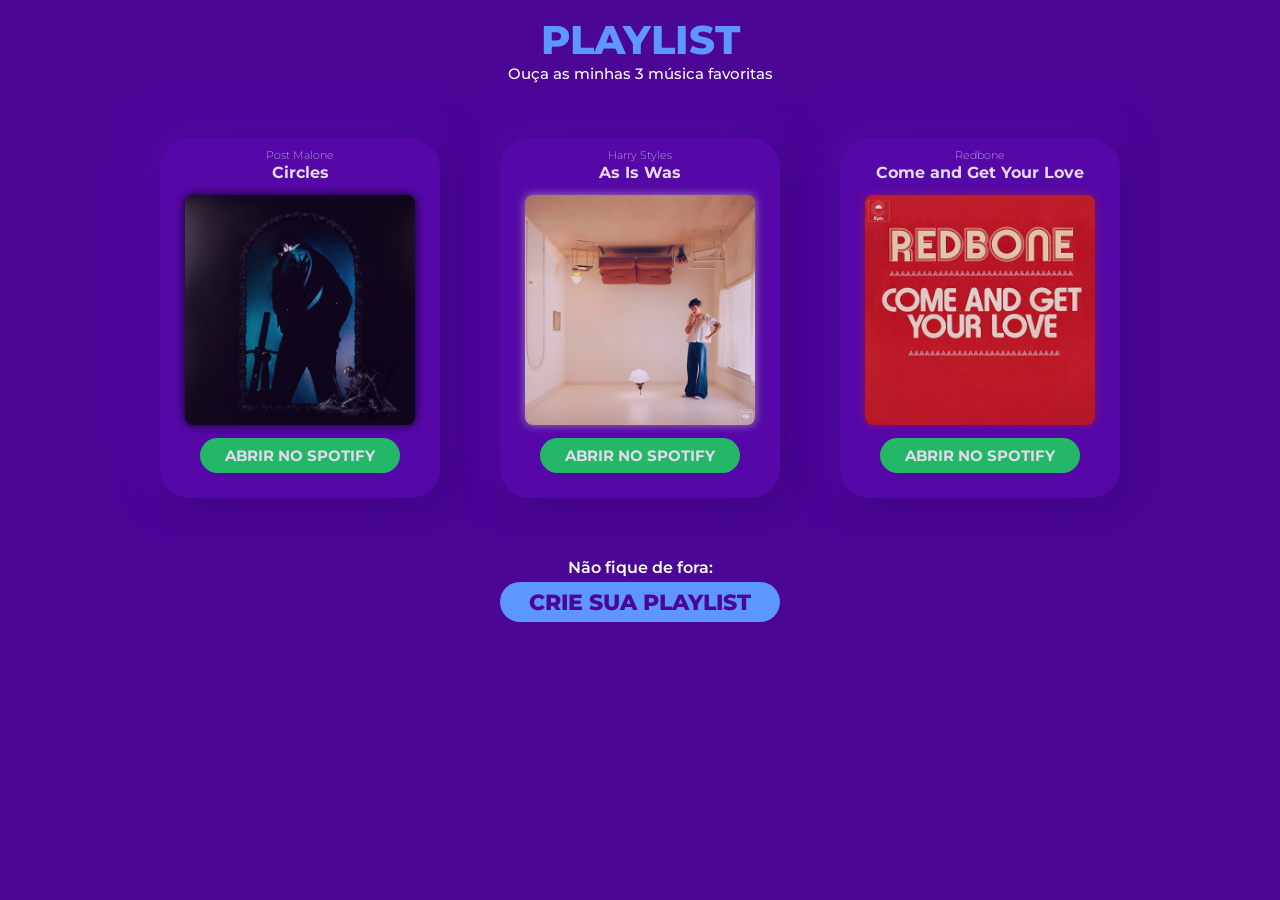
==== index.html @ d9ff331a "+" ====
<!DOCTYPE html>
<html lang="pt-br">
<head>
    <meta charset="UTF-8">
    <meta http-equiv="X-UA-Compatible" content="IE=edge">
    <meta name="viewport" content="width=device-width, initial-scale=1.0">
    <title>Minha playlist</title>
    <link rel="stylesheet" href="estilos/estilo.css">
    <link rel="stylesheet" href="estilos/mediaquery.css">
</head>
<body>
    <main>
        <div class="titulo">
            <h1>PLAYLIST</h1>
            <p>Ouça as minhas 3 música favoritas</p>
        </div>
        <div class="playlist">
            <div class="musica" id="musica1">
                <div class="artista">
                    <h1>Post Malone</h1>
                    <p>Circles</p>
                </div>
                <div class="imagem" id="imagem1"></div>
                <div class="spotify">
                    <a href="https://open.spotify.com/intl-pt/track/21jGcNKet2qwijlDFuPiPb?si=bab54063a14d4474">
                        <h1>ABRIR NO SPOTIFY</h1>
                    </a>
                </div>
            </div>
            <div class="musica" id="musica2">
                <div class="artista">
                    <h1>Harry Styles</h1>
                    <p>As Is Was</p>
                </div>
                <div class="imagem" id="imagem2"></div>
                <div class="spotify">
                    <a href="https://open.spotify.com/intl-pt/track/4LRPiXqCikLlN15c3yImP7?si=99c738ee887f43d8">
                        <h1>ABRIR NO SPOTIFY</h1>
                    </a>
                </div>
            </div>
            <div class="musica" id="musica3">
                <div class="artista">
                    <h1>Redbone</h1>
                    <p>Come and Get Your Love</p>
                </div>
                <div class="imagem" id="imagem3"></div>
                <div class="spotify">
                    <a href="https://open.spotify.com/intl-pt/track/7GVUmCP00eSsqc4tzj1sDD?si=c2003193c9e34f82">
                        <h1>ABRIR NO SPOTIFY</h1>
                    </a>
                </div>
            </div>
        </div>
        <div class="rodape">
            <h1>Não fique de fora:</h1>
            <div id="botao">
                <h1>CRIE SUA PLAYLIST</h1>
            </div>
        </div>
    </main>
</body>
</html>
---- estilos/estilo.css ----
@charset "UFT-8";
@import url('https://fonts.googleapis.com/css2?family=Montserrat:ital,wght@0,100;0,200;0,300;0,400;0,500;0,600;0,700;0,800;0,900;1,100;1,200;1,300;1,400;1,500;1,600;1,700;1,800;1,900&display=swap');

*{
    margin: 0;
    padding: 0;
    text-decoration: none;
    border: none;
    outline: none;
}

body {
    background-color: #4b0696;
}

.titulo{
    text-align: center;
    padding-bottom: 5px;
}

.titulo > h1 {
    font-family: 'Montserrat', sem serifa;
    font-size: 45px;
    font-weight: 800;
    color: rgb(93, 150, 255);
    margin: auto;
    padding-top: 15px;
}

.titulo > p{
    font-size: 15px;
    font-family: 'Montserrat', sem serifa;
    font-weight: 500;
    color: rgb(255, 255, 255);
    margin-bottom: 50px;
}

.playlist{
    display: flex;
    flex-direction: column; 
    justify-content: center; 
    align-items: center;
    flex-wrap: wrap;
    gap: 60px;
    padding-bottom: 20px;
}

.musica{
    width: 280px;
    height: 360px;
    border-radius: 30px;
    background: #5709aa;
    box-shadow:  7px 9px 40px #3a0474c2,
                 -7px -9px 40px #640ac4ab;
    display: flex;
    flex-direction: column;
    align-items: center;
    opacity: 85%;
    gap: 13px;
}

.musica:hover{
    scale: 1.15;
    opacity: 100%;
    transition: .5s;
    box-shadow:  1px 1px 13px #02000333;
}

.artista{
    padding-top: 10px;
    display: flex;
    flex-direction: column;
    align-items: center;
    gap: 1px;
}

.artista > h1{
    color: white;
    font-family: 'Montserrat', sem serifa;
    font-size: 11px;
    font-weight: 200;
}

.artista > p{
    color: white;
    font-family: 'Montserrat', sem serifa;
    font-size: 16px;
    font-weight: 700;
}

.spotify{
    display: flex;
    flex-direction: column;
    align-items: center;
    justify-content: center;
    width: 200px;
    height: 35px;
    border-radius: 20px;
    background-color:#1ED760;
    cursor: pointer;
}

.spotify > a > h1 {
    text-decoration:solid;
    font-family:'Montserrat', sem serifa;
    color: #ffffff;
    font-size: 15px;
    text-shadow: none;
}

.imagem{
    border-radius: 8px;
    width: 230px;
    height: 230px;
    background-color: aliceblue;
    background: #4b0696;
}

#imagem1{
    background-image: url(../imagens/postmalone.jpg);
    background-size: cover;
    box-shadow: 0px 0px 10px #010008;
}

#imagem2{
    background-image: url(../imagens/harrystyles.jpg);
    background-size: cover;
    box-shadow: 0px 0px 10px #f0decaa2
}

#imagem3{
    background-image: url(../imagens/redbone.jpg);
    background-size: cover;
    box-shadow: 0px 0px 10px #d3251c77
}

.rodape{
    text-align: center;
    padding-top: 40px;
    display: flex;
    flex-direction: column;
    align-items: center;
    padding-bottom: 20px;
}

.rodape > h1{
    font-family: 'Montserrat', sem serifa;
    font-weight: 600;
    font-size: 16px;
    color: white;
    padding-bottom: 5px;
}

#botao{
    width: 280px;
    height: 40px;
    border-radius: 30px;
    display: flex;
    align-items: center;
    background-color: rgb(93, 150, 255);
}

.rodape > #botao > h1 {
    font-family: 'Montserrat', sem serifa;
    color: #4b0696;
    font-size: 50px;
    font-weight: 800;
    font-size: 22px;
    margin: auto;
}
---- estilos/mediaquery.css ----
@media (min-width: 1024px){
    .titulo > h1 {
        font-size: 40px;
    }
    
    .titulo > p{
        font-size: 15px;
    }
    
    .playlist{
        flex-direction: row; 
    }
}
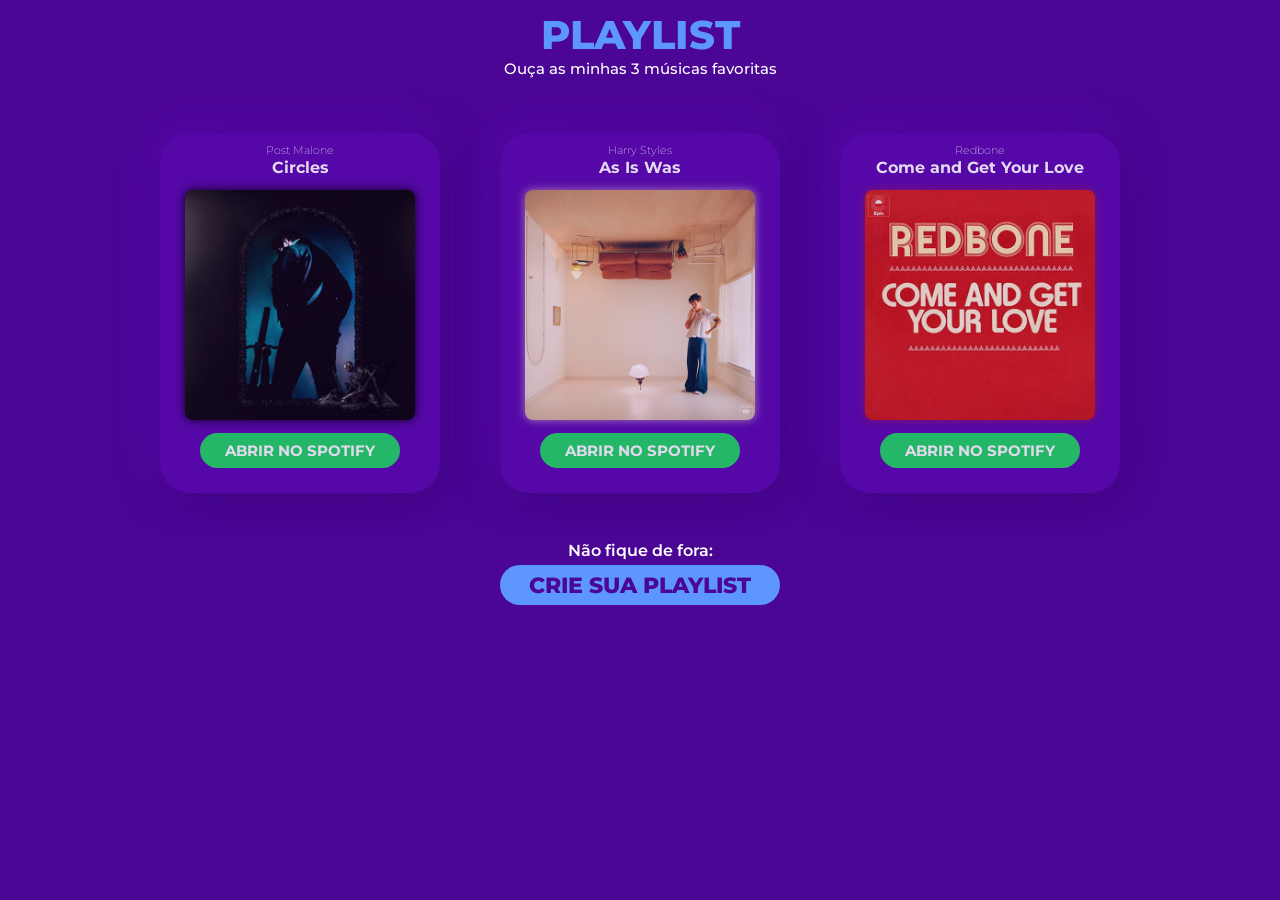
==== commit 369e3bb4: "+" ====
--- a/index.html
+++ b/index.html
@@ -12,7 +12,7 @@
     <main>
         <div class="titulo">
             <h1>PLAYLIST</h1>
-            <p>Ouça as minhas 3 música favoritas</p>
+            <p>Ouça as minhas 3 músicas favoritas</p>
         </div>
         <div class="playlist">
             <div class="musica" id="musica1">
--- a/estilos/estilo.css
+++ b/estilos/estilo.css
@@ -24,7 +24,7 @@
     font-weight: 800;
     color: rgb(93, 150, 255);
     margin: auto;
-    padding-top: 15px;
+    padding-top: 10px;
 }
 
 .titulo > p{
@@ -42,7 +42,7 @@
     align-items: center;
     flex-wrap: wrap;
     gap: 60px;
-    padding-bottom: 20px;
+    padding-bottom: 8px;
 }
 
 .musica{
